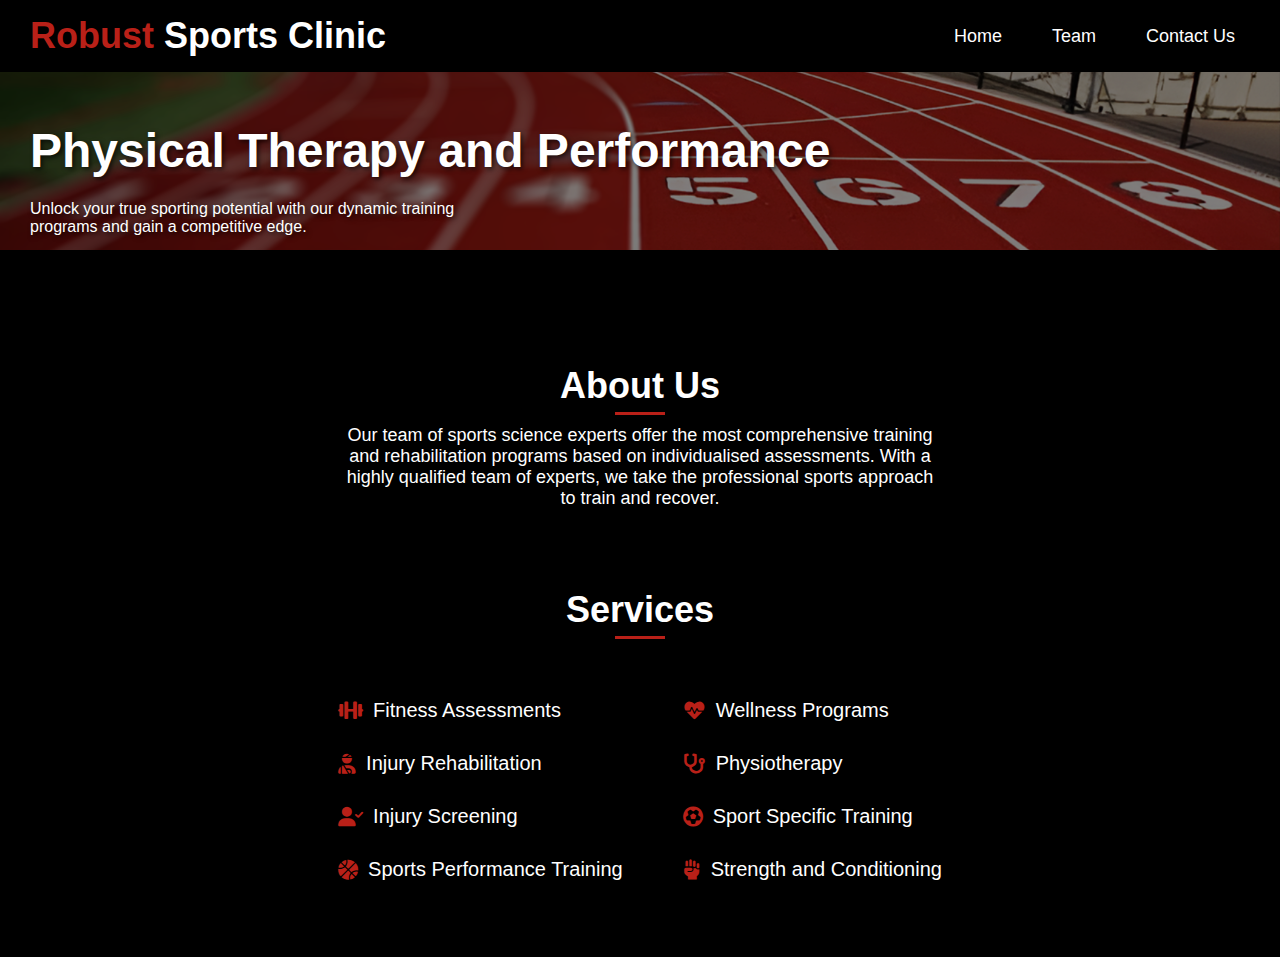
==== index.html @ a2095d64 "Update index.html" ====
<!DOCTYPE html>
<html lang="en">
<head>
    <meta charset="UTF-8">
    <meta name="viewport" content="width=device-width, initial-scale=1.0">
    <title>Robust Sports Clinic</title>
    <link rel="stylesheet" href="https://cdnjs.cloudflare.com/ajax/libs/font-awesome/6.0.0-beta3/css/all.min.css"> <!-- Font Awesome CDN -->
    <style>
        body {
            margin: 0;
            font-family: Arial, sans-serif;
            position: relative; /* Set position to relative for overlay positioning */
            overflow: hidden; /* Prevent scrolling caused by absolute positioning */
            background-color: #000000; /* Set background color to black */
        }

        /* Background Image */
        body::before {
            content: '';
            position: absolute;
            top: 0;
            left: 0;
            right: 0;
            height: 250px; /* Adjust height to limit background image */
            background-image: url('/images/track.png'); /* Path to your background image */
            background-size: cover; /* Make sure the image covers the entire background */
            background-position: top; /* Center the background image */
            filter: brightness(0.5); /* Dim the image for better text visibility */
            z-index: -1; /* Place it behind other content */
        }

        /* Header styles */
        .header {
            background-color: #000000; /* Set header background color */
            display: flex;
            justify-content: space-between; /* Space between logo and navigation */
            align-items: center;
            padding: 15px 30px;
        }
        
        .header .logo {
            font-size: 36px; /* Increased font size for logo */
            font-weight: bold; /* Make the font bold */
        }
        
        .header .logo .robust {
            color: #b92018; /* Set color for 'Robust' */
        }
        
        .header .logo .sports-clinic {
            color: #ffffff; /* Set color for 'Sports Clinic' */
        }

        .header .nav {
            display: flex;
            gap: 20px;
        }

        .header .nav a {
            color: white;
            text-decoration: none;
            font-size: 18px;
            padding: 10px 15px;
            border-radius: 5px;
            transition: background-color 0.3s;
        }

        .header .nav a:hover {
            background-color: #b92018;
        }

        /* Body styles */
        .content {
            display: flex;
            flex-direction: column; /* Stack content vertically */
            align-items: flex-start; /* Align items to the left */
            padding: 50px 30px;
            color: #ffffff; /* Change text color to white */
            position: relative; /* Relative position for content */
            z-index: 1; /* Place content above the background */
        }
        
        .text-content {
            max-width: 100%;
        }
        
        .main-text {
            font-size: 48px;
            font-weight: bold;
            line-height: 1.2;
        }
        
        .main-text .physiotherapy {
            text-shadow: 2px 2px 5px rgba(0, 0, 0, 0.7); /* Shadow for 'physiotherapy' */
            color: #ffffff; /* Optional: Keep the color consistent */
        }
        
        .sub-text {
            font-size: 16px;
            color: rgb(255, 255, 255); /* White color for sub-text */
            margin-top: 20px;
            text-shadow: 2px 2px 5px rgba(0, 0, 0, 0.7); /* Shadow for sub-text */
            margin-bottom: 0; /* Remove space below sub-text */
        }

        /* About Us and Services styles */
        .section {
            text-align: center; /* Center text for sections */
            margin: 50px 0; /* Space above and below sections */
        }

        .section h2 {
            font-size: 36px; /* Heading font size */
            color: #ffffff; /* Heading color */
            position: relative; /* Relative positioning for underline */
            display: inline-block; /* Make it inline for underline */
            margin-bottom: 10px; /* Space below heading */
        }

        .section h2::after {
            content: ''; /* Create a pseudo-element for the underline */
            display: block;
            width: 50px; /* Underline width */
            height: 3px; /* Underline height */
            background-color: #b92018; /* Underline color */
            margin: 0 auto; /* Center underline */
            margin-top: 5px; /* Space above underline */
        }

        .section p {
            color: #ffffff; /* Text color for paragraph */
            max-width: 600px; /* Max width for paragraph */
            margin: 0 auto; /* Center paragraph */
            font-size: 18px; /* Font size for paragraph */
        }

        .services-container {
            display: flex; /* Use flexbox to create a two-column layout */
            justify-content: center; /* Center the columns */
            margin-top: 20px; /* Space above services list */
        }

        .services-column {
            margin: 0 20px; /* Space between columns */
            text-align: left; /* Align text to the left */
        }

        .services-list {
            list-style-type: none; /* Remove bullet points */
            padding: 0; /* Remove padding */
            margin-top: 20px; /* Space above services list */
        }

        .services-list li {
            font-size: 20px; /* Font size for services */
            color: #ffffff; /* Text color for services */
            margin: 10px 0; /* Space between services */
            display: flex; /* Use flexbox to align icons with text */
            align-items: center; /* Center align items */
            transition: transform 0.3s; /* Smooth transition for scale effect */
            position: relative; /* Position relative for the info box */
            padding: 10px; /* Add padding to list items */
            border-radius: 5px; /* Rounded corners */
            cursor: pointer; /* Change cursor to pointer */
        }

        .services-list li:hover {
            transform: scale(1.1); /* Scale effect on hover */
            background-color: rgba(185, 32, 24, 0.1); /* Light background on hover */
        }

        .services-list li i {
            margin-right: 10px; /* Space between icon and text */
            color: #b92018; /* Color for icons */
        }

        /* Info box styles */
        .info-box {
            display: none; /* Hide info box by default */
            position: absolute; /* Position absolutely */
            left: 50%; /* Center horizontally */
            transform: translateX(-50%); /* Center the box */
            bottom: 120%; /* Position above the service item */
            background-color: #b92018; /* Background color of info box */
            color: #ffffff; /* Text color */
            padding: 10px 15px; /* Padding */
            border-radius: 5px; /* Rounded corners */
            z-index: 10; /* Make sure it appears above other elements */
            white-space: nowrap; /* Prevent text wrapping */
        }

        .services-list li:hover .info-box {
            display: block; /* Show info box on hover */
        }
    </style>
</head>
<body>

    <!-- Header section -->
    <header class="header">
        <div class="logo">
            <span class="robust">Robust</span> 
            <span class="sports-clinic"> Sports Clinic</span> <!-- Changed color for Sports Clinic -->
        </div>
        <nav class="nav">
            <a href="#">Home</a>
            <a href="#">Team</a>
            <a href="https://wa.me/+918595009367" target="_blank">Contact Us</a> <!-- WhatsApp link -->
        </nav>
    </header>

    <!-- Body section -->
    <section class="content">
        <div class="text-content">
            <div class="main-text">
                <span class="physiotherapy">Physical Therapy and Performance </span><br>
            </div>
            <div class="sub-text">
                Unlock your true sporting potential with our dynamic training<br> 
                programs and gain a competitive edge.
            </div>
        </div>
    </section>

    <!-- About Us Section -->
    <section class="section">
        <h2>About Us</h2>
        <p>Our team of sports science experts offer the most comprehensive training and rehabilitation programs based on individualised assessments. With a highly qualified team of experts, we take the professional sports approach to train and recover.</p>
    </section>

    <!-- Services Section -->
    <section class="section">
        <h2>Services</h2>
        <div class="services-container">
            <div class="services-column">
                <ul class="services-list">
                    <li>
                        <i class="fas fa-dumbbell"></i>Fitness Assessments
                        <span class="info-box">Individualized fitness evaluations.</span>
                    </li>
                    <li>
                        <i class="fas fa-user-injured"></i>Injury Rehabilitation
                        <span class="info-box">Tailored recovery programs for injuries.</span>
                    </li>
                    <li>
                        <i class="fas fa-user-check"></i>Injury Screening
                        <span class="info-box">Early detection of potential injuries.</span>
                    </li>
                    <li>
                        <i class="fas fa-basketball-ball"></i>Sports Performance Training
                        <span class="info-box">Enhancing athlete performance through targeted training.</span>
                    </li>
                </ul>
            </div>
            <div class="services-column">
                <ul class="services-list">
                    <li>
                        <i class="fas fa-heartbeat"></i>Wellness Programs
                        <span class="info-box">Holistic approach to wellness.</span>
                    </li>
                    <li>
                        <i class="fas fa-stethoscope"></i>Physiotherapy
                        <span class="info-box">Rehabilitation and physical recovery.</span>
                    </li>
                    <li>
                        <i class="fas fa-futbol"></i>Sport Specific Training
                        <span class="info-box">Training programs designed for specific sports.</span>
                    </li>
                    <li>
                        <i class="fas fa-fist-raised"></i>Strength and Conditioning
                        <span class="info-box">Building strength and endurance for sports.</span>
                    </li>
                </ul>
            </div>
        </div>
    </section>

</body>
</html>
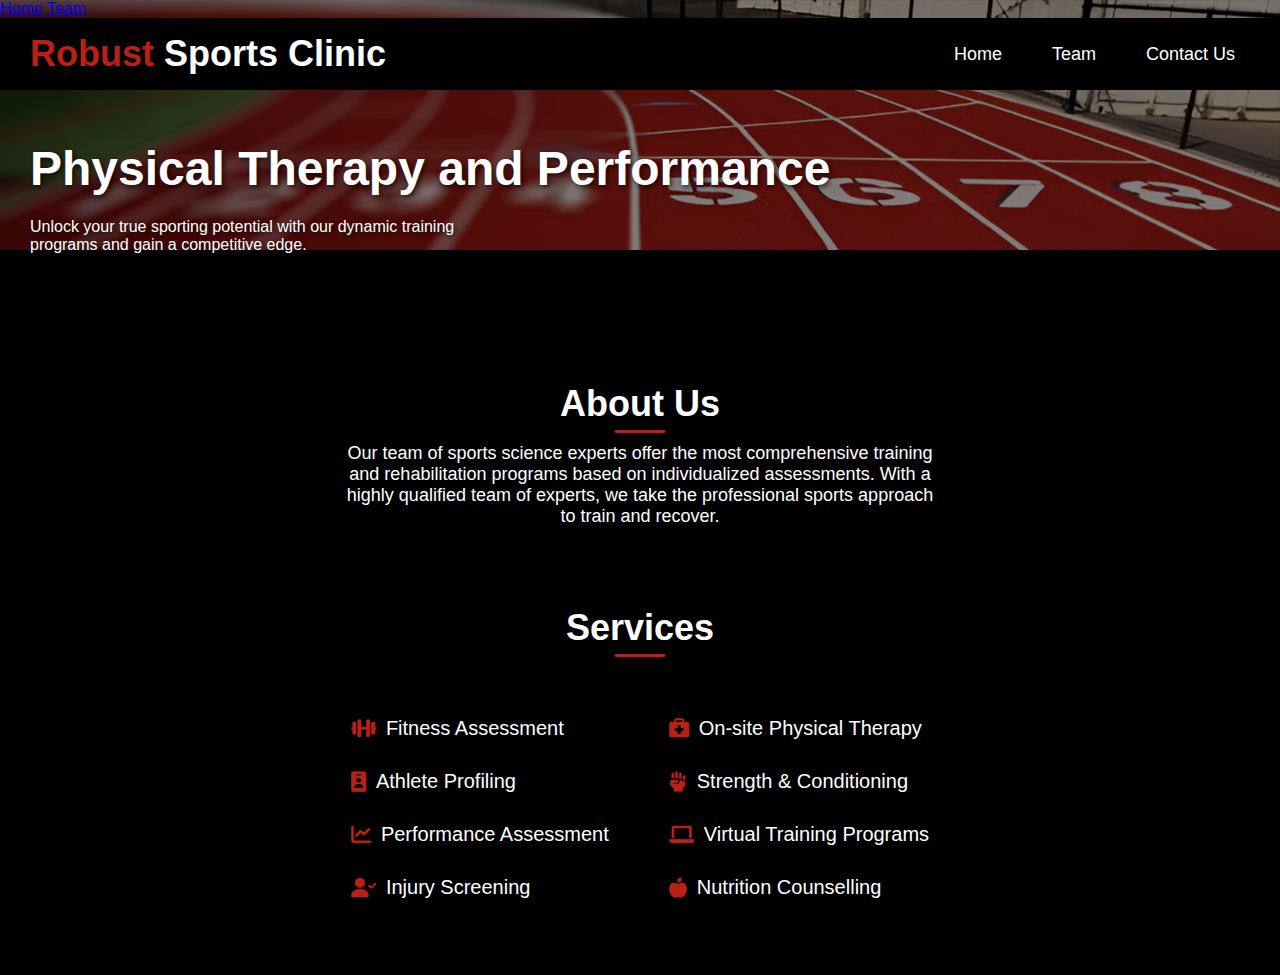
==== commit ecb8cfb7: "Update index.html" ====
--- a/index.html
+++ b/index.html
@@ -9,9 +9,9 @@
         body {
             margin: 0;
             font-family: Arial, sans-serif;
-            position: relative; /* Set position to relative for overlay positioning */
-            overflow: hidden; /* Prevent scrolling caused by absolute positioning */
-            background-color: #000000; /* Set background color to black */
+            position: relative;
+            overflow: hidden;
+            background-color: #000000;
         }
 
         /* Background Image */
@@ -21,34 +21,34 @@
             top: 0;
             left: 0;
             right: 0;
-            height: 250px; /* Adjust height to limit background image */
-            background-image: url('/images/track.png'); /* Path to your background image */
-            background-size: cover; /* Make sure the image covers the entire background */
-            background-position: top; /* Center the background image */
-            filter: brightness(0.5); /* Dim the image for better text visibility */
-            z-index: -1; /* Place it behind other content */
+            height: 250px;
+            background-image: url('/images/track.png');
+            background-size: cover;
+            background-position: top;
+            filter: brightness(0.5);
+            z-index: -1;
         }
 
         /* Header styles */
         .header {
-            background-color: #000000; /* Set header background color */
-            display: flex;
-            justify-content: space-between; /* Space between logo and navigation */
+            background-color: #000000;
+            display: flex;
+            justify-content: space-between;
             align-items: center;
             padding: 15px 30px;
         }
         
         .header .logo {
-            font-size: 36px; /* Increased font size for logo */
-            font-weight: bold; /* Make the font bold */
+            font-size: 36px;
+            font-weight: bold;
         }
         
         .header .logo .robust {
-            color: #b92018; /* Set color for 'Robust' */
+            color: #b92018;
         }
         
         .header .logo .sports-clinic {
-            color: #ffffff; /* Set color for 'Sports Clinic' */
+            color: #ffffff;
         }
 
         .header .nav {
@@ -72,12 +72,12 @@
         /* Body styles */
         .content {
             display: flex;
-            flex-direction: column; /* Stack content vertically */
-            align-items: flex-start; /* Align items to the left */
+            flex-direction: column;
+            align-items: flex-start;
             padding: 50px 30px;
-            color: #ffffff; /* Change text color to white */
-            position: relative; /* Relative position for content */
-            z-index: 1; /* Place content above the background */
+            color: #ffffff;
+            position: relative;
+            z-index: 1;
         }
         
         .text-content {
@@ -91,121 +91,122 @@
         }
         
         .main-text .physiotherapy {
-            text-shadow: 2px 2px 5px rgba(0, 0, 0, 0.7); /* Shadow for 'physiotherapy' */
-            color: #ffffff; /* Optional: Keep the color consistent */
+            text-shadow: 2px 2px 5px rgba(0, 0, 0, 0.7);
+            color: #ffffff;
         }
         
         .sub-text {
             font-size: 16px;
-            color: rgb(255, 255, 255); /* White color for sub-text */
+            color: rgb(255, 255, 255);
             margin-top: 20px;
-            text-shadow: 2px 2px 5px rgba(0, 0, 0, 0.7); /* Shadow for sub-text */
-            margin-bottom: 0; /* Remove space below sub-text */
+            text-shadow: 2px 2px 5px rgba(0, 0, 0, 0.7);
+            margin-bottom: 0;
         }
 
         /* About Us and Services styles */
         .section {
-            text-align: center; /* Center text for sections */
-            margin: 50px 0; /* Space above and below sections */
+            text-align: center;
+            margin: 50px 0;
         }
 
         .section h2 {
-            font-size: 36px; /* Heading font size */
-            color: #ffffff; /* Heading color */
-            position: relative; /* Relative positioning for underline */
-            display: inline-block; /* Make it inline for underline */
-            margin-bottom: 10px; /* Space below heading */
+            font-size: 36px;
+            color: #ffffff;
+            position: relative;
+            display: inline-block;
+            margin-bottom: 10px;
         }
 
         .section h2::after {
-            content: ''; /* Create a pseudo-element for the underline */
+            content: '';
             display: block;
-            width: 50px; /* Underline width */
-            height: 3px; /* Underline height */
-            background-color: #b92018; /* Underline color */
-            margin: 0 auto; /* Center underline */
-            margin-top: 5px; /* Space above underline */
+            width: 50px;
+            height: 3px;
+            background-color: #b92018;
+            margin: 0 auto;
+            margin-top: 5px;
         }
 
         .section p {
-            color: #ffffff; /* Text color for paragraph */
-            max-width: 600px; /* Max width for paragraph */
-            margin: 0 auto; /* Center paragraph */
-            font-size: 18px; /* Font size for paragraph */
+            color: #ffffff;
+            max-width: 600px;
+            margin: 0 auto;
+            font-size: 18px;
         }
 
         .services-container {
-            display: flex; /* Use flexbox to create a two-column layout */
-            justify-content: center; /* Center the columns */
-            margin-top: 20px; /* Space above services list */
+            display: flex;
+            justify-content: center;
+            margin-top: 20px;
         }
 
         .services-column {
-            margin: 0 20px; /* Space between columns */
-            text-align: left; /* Align text to the left */
+            margin: 0 20px;
+            text-align: left;
         }
 
         .services-list {
-            list-style-type: none; /* Remove bullet points */
-            padding: 0; /* Remove padding */
-            margin-top: 20px; /* Space above services list */
+            list-style-type: none;
+            padding: 0;
+            margin-top: 20px;
         }
 
         .services-list li {
-            font-size: 20px; /* Font size for services */
-            color: #ffffff; /* Text color for services */
-            margin: 10px 0; /* Space between services */
-            display: flex; /* Use flexbox to align icons with text */
-            align-items: center; /* Center align items */
-            transition: transform 0.3s; /* Smooth transition for scale effect */
-            position: relative; /* Position relative for the info box */
-            padding: 10px; /* Add padding to list items */
-            border-radius: 5px; /* Rounded corners */
-            cursor: pointer; /* Change cursor to pointer */
+            font-size: 20px;
+            color: #ffffff;
+            margin: 10px 0;
+            display: flex;
+            align-items: center;
+            transition: transform 0.3s;
+            position: relative;
+            padding: 10px;
+            border-radius: 5px;
+            cursor: pointer;
         }
 
         .services-list li:hover {
-            transform: scale(1.1); /* Scale effect on hover */
-            background-color: rgba(185, 32, 24, 0.1); /* Light background on hover */
+            transform: scale(1.1);
+            background-color: rgba(185, 32, 24, 0.1);
         }
 
         .services-list li i {
-            margin-right: 10px; /* Space between icon and text */
-            color: #b92018; /* Color for icons */
+            margin-right: 10px;
+            color: #b92018;
         }
 
         /* Info box styles */
         .info-box {
-            display: none; /* Hide info box by default */
-            position: absolute; /* Position absolutely */
-            left: 50%; /* Center horizontally */
-            transform: translateX(-50%); /* Center the box */
-            bottom: 120%; /* Position above the service item */
-            background-color: #b92018; /* Background color of info box */
-            color: #ffffff; /* Text color */
-            padding: 10px 15px; /* Padding */
-            border-radius: 5px; /* Rounded corners */
-            z-index: 10; /* Make sure it appears above other elements */
-            white-space: nowrap; /* Prevent text wrapping */
+            display: none;
+            position: absolute;
+            left: 50%;
+            transform: translateX(-50%);
+            bottom: 120%;
+            background-color: #b92018;
+            color: #ffffff;
+            padding: 10px 15px;
+            border-radius: 5px;
+            z-index: 10;
+            white-space: nowrap;
         }
 
         .services-list li:hover .info-box {
-            display: block; /* Show info box on hover */
+            display: block;
         }
     </style>
 </head>
 <body>
-
+    <a href="index.html">Home</a>
+    <a href="Team.html">Team</a>
     <!-- Header section -->
     <header class="header">
         <div class="logo">
             <span class="robust">Robust</span> 
-            <span class="sports-clinic"> Sports Clinic</span> <!-- Changed color for Sports Clinic -->
+            <span class="sports-clinic"> Sports Clinic</span>
         </div>
         <nav class="nav">
             <a href="#">Home</a>
             <a href="#">Team</a>
-            <a href="https://wa.me/+918595009367" target="_blank">Contact Us</a> <!-- WhatsApp link -->
+            <a href="https://wa.me/+918595009367" target="_blank">Contact Us</a>
         </nav>
     </header>
 
@@ -213,7 +214,7 @@
     <section class="content">
         <div class="text-content">
             <div class="main-text">
-                <span class="physiotherapy">Physical Therapy and Performance </span><br>
+                <span class="physiotherapy">Physical Therapy and Performance</span><br>
             </div>
             <div class="sub-text">
                 Unlock your true sporting potential with our dynamic training<br> 
@@ -225,7 +226,7 @@
     <!-- About Us Section -->
     <section class="section">
         <h2>About Us</h2>
-        <p>Our team of sports science experts offer the most comprehensive training and rehabilitation programs based on individualised assessments. With a highly qualified team of experts, we take the professional sports approach to train and recover.</p>
+        <p>Our team of sports science experts offer the most comprehensive training and rehabilitation programs based on individualized assessments. With a highly qualified team of experts, we take the professional sports approach to train and recover.</p>
     </section>
 
     <!-- Services Section -->
@@ -235,40 +236,40 @@
             <div class="services-column">
                 <ul class="services-list">
                     <li>
-                        <i class="fas fa-dumbbell"></i>Fitness Assessments
+                        <i class="fas fa-dumbbell"></i>Fitness Assessment
                         <span class="info-box">Individualized fitness evaluations.</span>
                     </li>
                     <li>
-                        <i class="fas fa-user-injured"></i>Injury Rehabilitation
-                        <span class="info-box">Tailored recovery programs for injuries.</span>
+                        <i class="fas fa-id-badge"></i>Athlete Profiling
+                        <span class="info-box">Detailed athlete profiles for performance enhancement.</span>
+                    </li>
+                    <li>
+                        <i class="fas fa-chart-line"></i>Performance Assessment
+                        <span class="info-box">Comprehensive evaluation of athletic performance.</span>
                     </li>
                     <li>
                         <i class="fas fa-user-check"></i>Injury Screening
                         <span class="info-box">Early detection of potential injuries.</span>
                     </li>
-                    <li>
-                        <i class="fas fa-basketball-ball"></i>Sports Performance Training
-                        <span class="info-box">Enhancing athlete performance through targeted training.</span>
-                    </li>
                 </ul>
             </div>
             <div class="services-column">
                 <ul class="services-list">
                     <li>
-                        <i class="fas fa-heartbeat"></i>Wellness Programs
-                        <span class="info-box">Holistic approach to wellness.</span>
-                    </li>
-                    <li>
-                        <i class="fas fa-stethoscope"></i>Physiotherapy
-                        <span class="info-box">Rehabilitation and physical recovery.</span>
-                    </li>
-                    <li>
-                        <i class="fas fa-futbol"></i>Sport Specific Training
-                        <span class="info-box">Training programs designed for specific sports.</span>
-                    </li>
-                    <li>
-                        <i class="fas fa-fist-raised"></i>Strength and Conditioning
+                        <i class="fas fa-briefcase-medical"></i>On-site Physical Therapy
+                        <span class="info-box">Personalized physical therapy at your convenience.</span>
+                    </li>
+                    <li>
+                        <i class="fas fa-fist-raised"></i>Strength & Conditioning
                         <span class="info-box">Building strength and endurance for sports.</span>
+                    </li>
+                    <li>
+                        <i class="fas fa-laptop"></i>Virtual Training Programs
+                        <span class="info-box">Online training programs tailored to your needs.</span>
+                    </li>
+                    <li>
+                        <i class="fas fa-apple-alt"></i>Nutrition Counselling
+                        <span class="info-box">Expert guidance on sports nutrition and diet.</span>
                     </li>
                 </ul>
             </div>
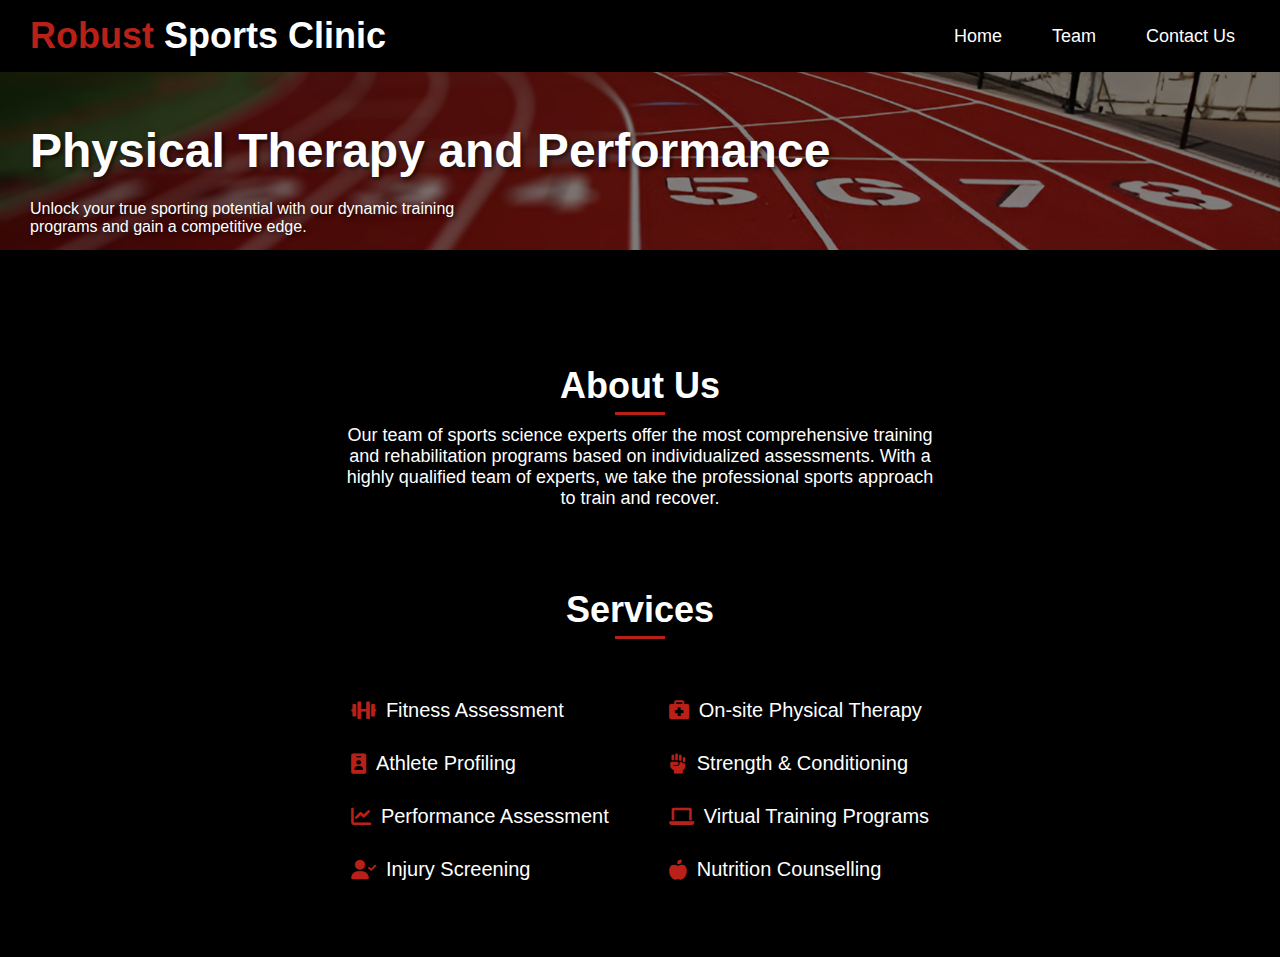
==== commit 968ee6a9: "Update index.html" ====
--- a/index.html
+++ b/index.html
@@ -195,8 +195,6 @@
     </style>
 </head>
 <body>
-    <a href="index.html">Home</a>
-    <a href="Team.html">Team</a>
     <!-- Header section -->
     <header class="header">
         <div class="logo">
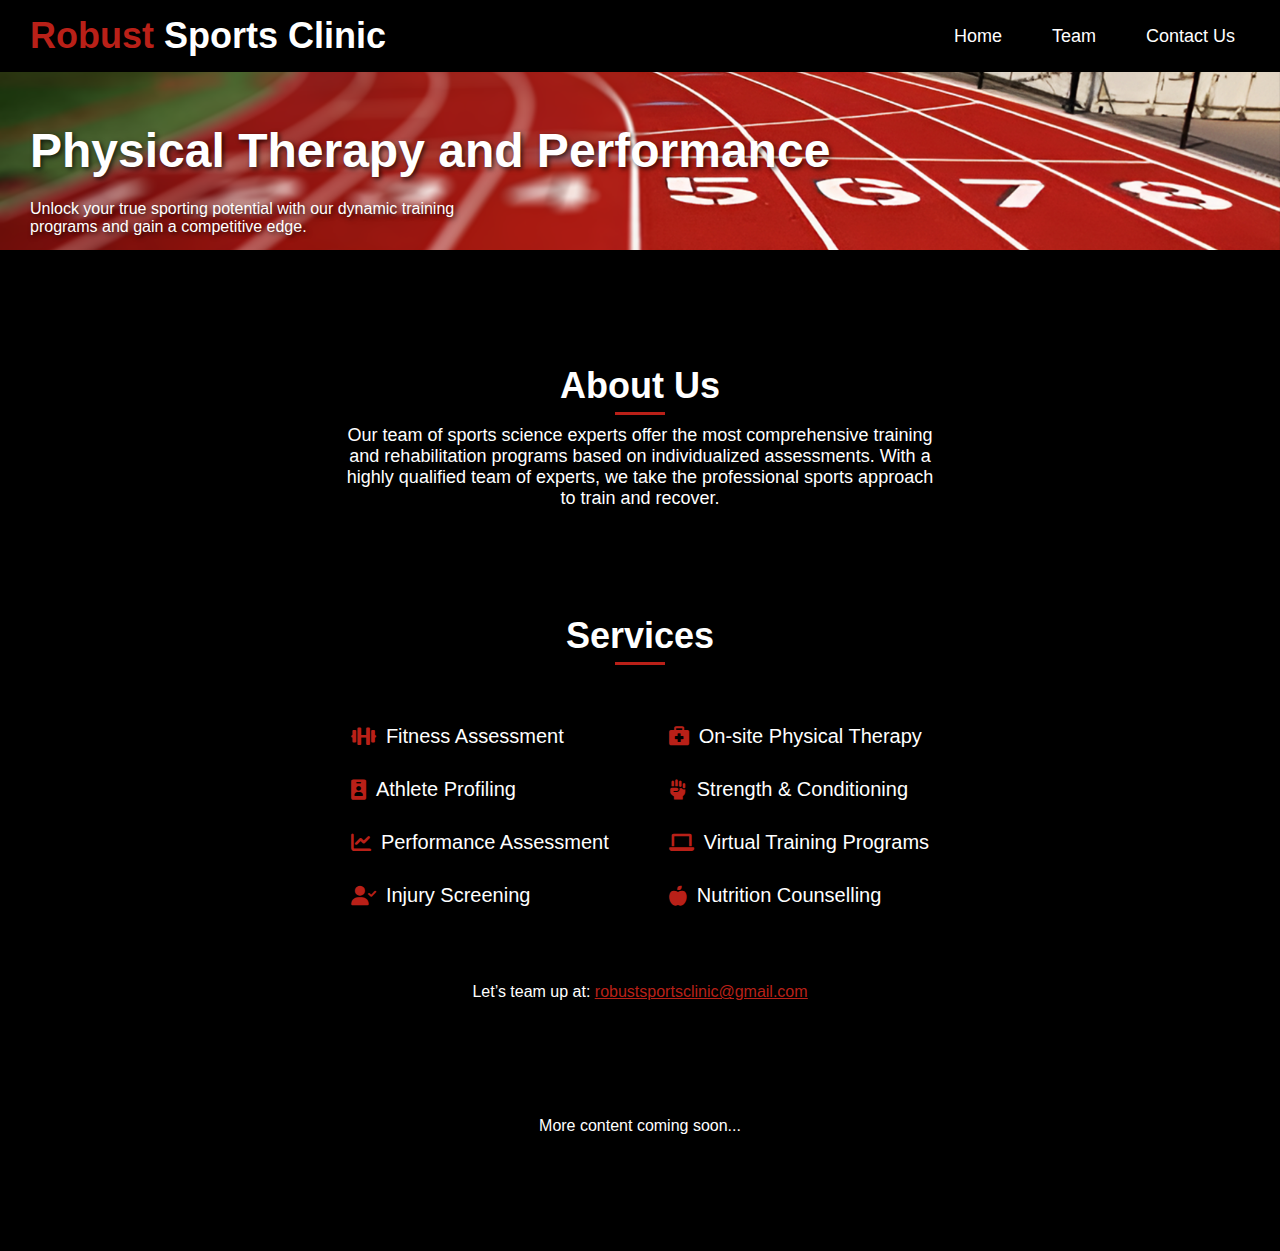
==== commit d85326d9: "Update index.html" ====
--- a/index.html
+++ b/index.html
@@ -10,7 +10,7 @@
             margin: 0;
             font-family: Arial, sans-serif;
             position: relative;
-            overflow: hidden;
+            overflow-x: hidden; /* Prevent horizontal scroll */
             background-color: #000000;
         }
 
@@ -22,10 +22,10 @@
             left: 0;
             right: 0;
             height: 250px;
-            background-image: url('/images/track.png');
+            background-image: url('track.png');
             background-size: cover;
             background-position: top;
-            filter: brightness(0.5);
+            filter: brightness(1);
             z-index: -1;
         }
 
@@ -107,6 +107,7 @@
         .section {
             text-align: center;
             margin: 50px 0;
+            min-height: 200px; /* Ensure sections have a minimum height */
         }
 
         .section h2 {
@@ -191,6 +192,31 @@
 
         .services-list li:hover .info-box {
             display: block;
+        }
+
+        /* Contact section styles */
+        .contact-section {
+            margin: 50px 0;
+            text-align: center;
+            color: #ffffff;
+        }
+
+        .contact-section a {
+            color: #b92018; /* Default color */
+            text-decoration: underline;
+            transition: color 0.3s; /* Transition for color change */
+        }
+
+        .contact-section a:hover {
+            color: red; /* Color on hover */
+        }
+
+        /* New content section */
+        .additional-content {
+            padding: 50px 30px;
+            color: #ffffff;
+            text-align: center;
+            margin: 50px 0;
         }
     </style>
 </head>
@@ -274,5 +300,15 @@
         </div>
     </section>
 
+    <!-- Contact Section -->
+    <section class="contact-section">
+        <p>Let’s team up at: <a href="https://mail.google.com/mail/u/0/?tab=rm&ogbl#inbox?compose=jrjtXLFHLNjqJhNknCXhMhJkCmWcFwqfDvXfCXVGzDvrjWncqJNDscPnkzhDVjBvKJRvwQzg" target="_blank"><u>robustsportsclinic@gmail.com</u></a></p>
+    </section>
+
+    <!-- Additional Content Section -->
+    <section class="additional-content">
+        <p>More content coming soon...</p>
+    </section>
+
 </body>
 </html>
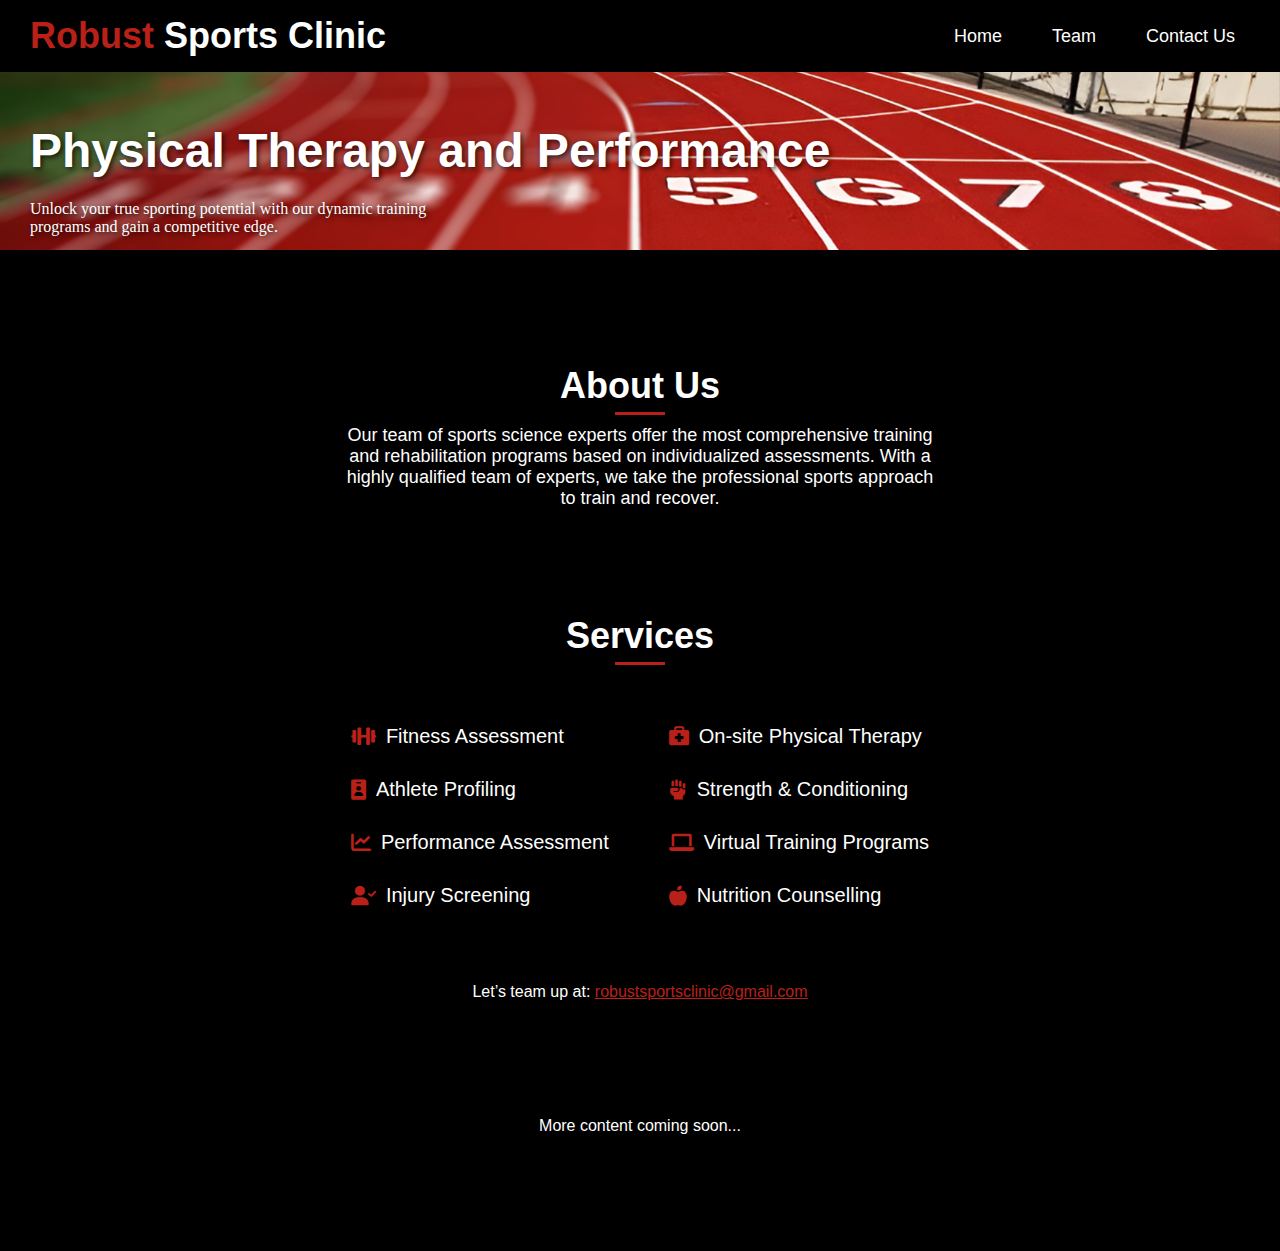
==== commit 7e15c903: "Update index.html" ====
--- a/index.html
+++ b/index.html
@@ -228,8 +228,8 @@
             <span class="sports-clinic"> Sports Clinic</span>
         </div>
         <nav class="nav">
-            <a href="#">Home</a>
-            <a href="#">Team</a>
+            <a href="index.html">Home</a>
+            <a href="teams.html">Team</a>
             <a href="https://wa.me/+918595009367" target="_blank">Contact Us</a>
         </nav>
     </header>
@@ -241,8 +241,8 @@
                 <span class="physiotherapy">Physical Therapy and Performance</span><br>
             </div>
             <div class="sub-text">
-                Unlock your true sporting potential with our dynamic training<br> 
-                programs and gain a competitive edge.
+                <font face="Verdana">Unlock your true sporting potential with our dynamic training<br>
+                programs and gain a competitive edge.</font>
             </div>
         </div>
     </section>
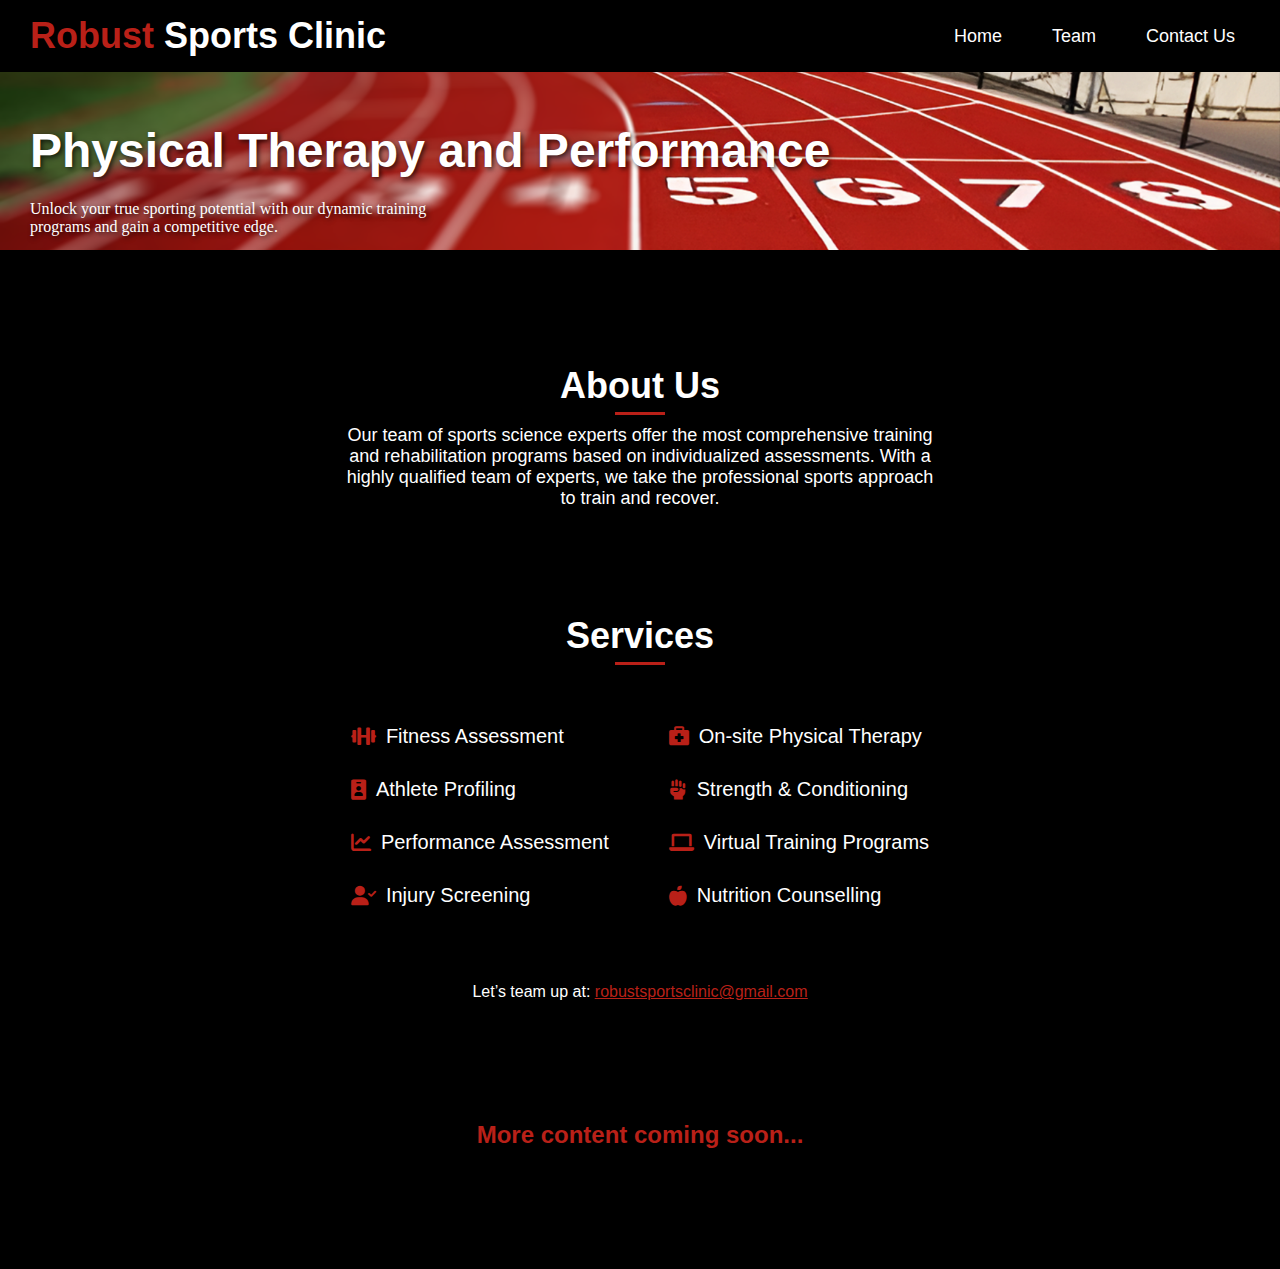
==== commit fefb1133: "Update index.html" ====
--- a/index.html
+++ b/index.html
@@ -230,7 +230,7 @@
         <nav class="nav">
             <a href="index.html">Home</a>
             <a href="teams.html">Team</a>
-            <a href="https://wa.me/+918595009367" target="_blank">Contact Us</a>
+            <a href="https://wa.me/+918595009367?text=Hello!%20I%20would%20like%20to%20inquire%20about%20your%20services%20at%20Robust%20Sports%20Clinic.%20Could%20you%20please%20provide%20me%20with%20more%20details?%20Thank%20you!" target="_blank">Contact Us</a>
         </nav>
     </header>
 
@@ -306,9 +306,29 @@
     </section>
 
     <!-- Additional Content Section -->
-    <section class="additional-content">
-        <p>More content coming soon...</p>
-    </section>
+<section class="additional-content">
+    <h2>More content coming soon...</h2>
+</section>
+
+<style>
+    /* Animation for the additional content */
+    @keyframes enlarge {
+        0%, 100% {
+            transform: scale(1);
+        }
+        50% {
+            transform: scale(1.1); /* Enlarge by 10% */
+        }
+    }
+
+    .additional-content {
+        padding: 50px 30px;
+        color: #b92018;
+        text-align: center;
+        margin: 50px 0;
+        animation: enlarge 1.5s ease-in-out infinite; /* Apply the animation */
+    }
+</style>
 
 </body>
 </html>
